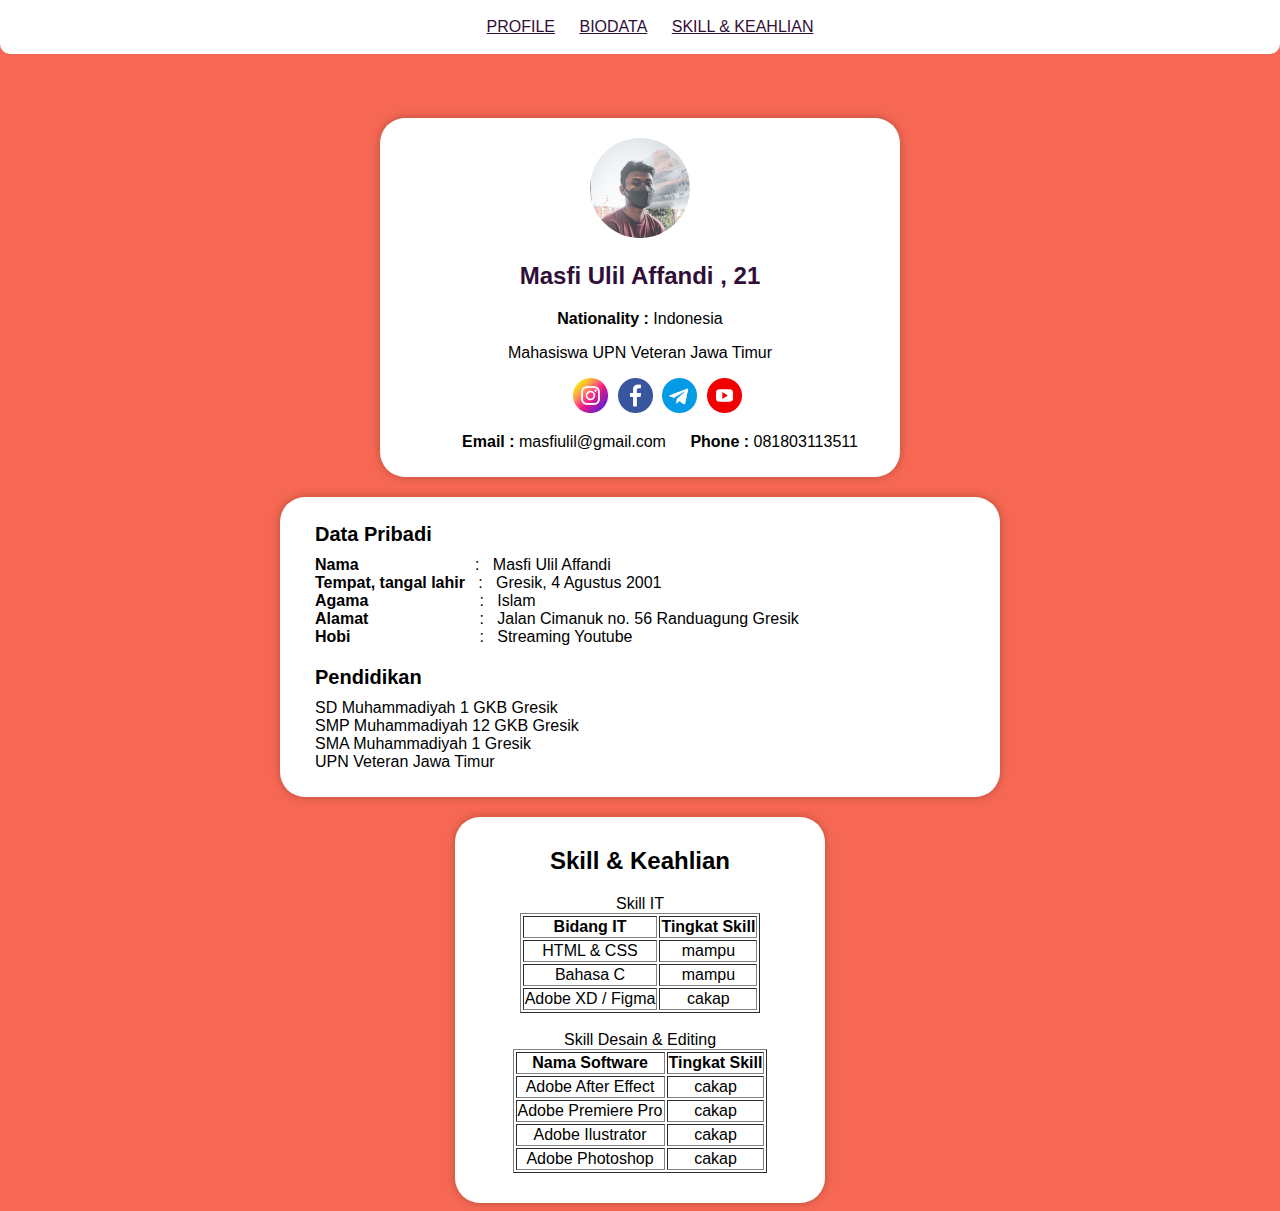
==== index.html @ e4efcbcd "Rename profile.html to index.html" ====
<!DOCTYPE html>
<html lang="en">
<head>  
    <title>Profile</title>
    <link rel="stylesheet" href="style.css">
</head>
<body class="body">
    <div class="navbar">
        <ul class="nav" type="none">
            <li class="list_nav">
                <a class="color_nav" style="color: #300e37;" href="#profile">PROFILE</a>
            </li>
            <li class="list_nav">
                <a class="color_nav" style="color: #300e37;" href="#datadiri">BIODATA</a>
            </li>
            <li class="list_nav">
                <a class="color_nav" style="color: #300e37;" href="#skill">SKILL & KEAHLIAN</a>
            </li>
        </ul>
    </div>

    <div id="profile">
        <img src="/asset/foto.jpeg" alt=foto class="foto">

        <div class="nama"><h2>Masfi Ulil Affandi , 21</h2></div>
        <div class="asal"><b>Nationality :</b> Indonesia</p></div>
        <div class="desc">Mahasiswa UPN Veteran Jawa Timur</div>
        <div class="akun">
            <ul type="none">
                <li class="sosmed">
                    <a href="https://www.instagram.com/masfi.ulil/">
                        <img class="sosmed_size" src="/asset/instagram.png" alt="instagram">
                    </a>
                </li>
                <li class="sosmed">
                    <a href="https://facebook.com/masfi.affandi">
                        <img class="sosmed_size" src="/asset/facebook.png" alt="facebook">
                    </a>
                </li>
                <li class="sosmed">
                    <a href="https://t.me/masfiulil">
                        <img class="sosmed_size" src="/asset/telegram.png" alt="telegram">
                    </a>
                </li>
                <li class="sosmed">
                    <a href="https://www.youtube.com/channel/UChcu3en7qHp-qBBnymBHuXw">
                        <img class="sosmed_size" src="/asset/youtube.png" alt="youtube">
                    </a>
                </li>
            </ul>
        </div>
        <div class="social">
            <ul type="none">
                <li class="social_email">
                    <b>Email :</b> masfiulil@gmail.com
                </li>
                <li class="social_nomor">
                    <b>Phone :</b> 081803113511
                </li>
            </ul>
        </div>
    </div>

    <div id="datadiri">
        <ul class="biodata" type="none">
            <li class="biodata_judul">
                <b> Data Pribadi </b>
            </li>
            <li>
                <b>Nama</b>&emsp;&emsp;&emsp;&emsp;&emsp;&emsp;&emsp;&nbsp;:&nbsp;&nbsp; Masfi Ulil Affandi
            </li>
            <li>
                <b>Tempat, tangal lahir </b>&nbsp; : &nbsp;&nbsp;Gresik, 4 Agustus 2001
            </li>
            <li>
                <b>Agama</b>&nbsp;&nbsp;&nbsp;&nbsp;&nbsp;&nbsp;&nbsp;&nbsp;&nbsp;&nbsp;&nbsp;&nbsp;&nbsp;&nbsp;&nbsp;&nbsp;&nbsp;&nbsp;&nbsp;&nbsp;&nbsp;&nbsp;&nbsp;&nbsp; :&nbsp;&nbsp; Islam
            </li>
            <li>
                 <b>Alamat</b>&nbsp;&nbsp;&nbsp;&nbsp;&nbsp;&nbsp;&nbsp;&nbsp;&nbsp;&nbsp;&nbsp;&nbsp;&nbsp;&nbsp;&nbsp;&nbsp;&nbsp;&nbsp;&nbsp;&nbsp;&nbsp;&nbsp;&nbsp;&nbsp; : &nbsp;&nbsp;Jalan Cimanuk no. 56 Randuagung Gresik
            </li>
            <li>
                <b>Hobi</b>&nbsp;&nbsp;&nbsp;&nbsp;&nbsp;&nbsp;&nbsp;&nbsp;&nbsp;&nbsp;&nbsp;&nbsp;&nbsp;&nbsp;&nbsp;&nbsp;&nbsp;&nbsp;&nbsp;&nbsp;&nbsp;&nbsp;&nbsp;&nbsp;&nbsp;&nbsp;&nbsp;&nbsp; :&nbsp;&nbsp; Streaming Youtube
            </li>
            <li class="biodata_pendidikan">
                    <b>Pendidikan</b>
            </li>
            <li>
                SD Muhammadiyah 1 GKB Gresik
            </li>
            <li>
                SMP Muhammadiyah 12 GKB Gresik
            </li>
            <li>
                SMA Muhammadiyah 1 Gresik
            </li>
            <li>
                UPN Veteran Jawa Timur
            </li>
        </ul>
    </div>
    
        <div class="skill">
            <div id="skill">
                <h2 class="judul_keahlian">Skill & Keahlian</h2>
                <table class="tabel_it" border="1">
                    <caption>Skill IT</caption>
                    <tr>
                        <th>
                            Bidang IT
                        </th>
                        <th>
                            Tingkat Skill
                        </th>
                        <tr>
                            <td>
                                HTML & CSS
                            </td>
                            <td>
                                mampu
                            </td>
                        </tr>
                        <tr>
                            <td>
                                Bahasa C
                            </td>
                            <td>
                                mampu
                            </td>
                        </tr>
                        <tr>
                            <td>
                                Adobe XD / Figma
                            </td>
                            <td>
                                cakap
                            </td>
                        </tr>
                    </tr>
                </table><br>
                <table border="1" class="tabel_desain">
                    <caption>Skill Desain & Editing</caption>
                    <tr>
                        <th>
                            Nama Software
                        </th>
                        <th>
                            Tingkat Skill
                        </th>
                        <tr>
                            <td>
                                Adobe After Effect
                            </td>
                            <td>
                                cakap
                            </td>
                        </tr>
                        <tr>
                            <td>
                                Adobe Premiere Pro
                            </td>
                            <td>
                                cakap
                            </td>
                        </tr>
                        <tr>
                            <td>
                                Adobe Ilustrator
                            </td>
                            <td>
                                cakap
                            </td>
                        </tr>
                        <tr>
                            <td>
                                Adobe Photoshop
                            </td>
                            <td>
                                cakap
                            </td>
                        </tr>
                    </tr>
                </table>
            </div>
        </div>

</body>
</html>
---- style.css ----
body{
    background-color: rgb(246, 104, 83);
    background-repeat: no-repeat;
    background-attachment: fixed;
    font-family: -apple-system, BlinkMacSystemFont, 'Segoe UI', Roboto, Oxygen, Ubuntu, Cantarell, 'Open Sans', 'Helvetica Neue', sans-serif;
    margin-left: 0%; 
    margin-top: 0%; 
    margin-right: 0%;
}
.navbar{
    background-color: rgb(255, 255, 255); 
    padding-top: 2px; 
    padding-bottom: 2px; 
    border-bottom-left-radius: 10px;
    border-bottom-right-radius: 10px;
}
.nav{
    text-align: center;  
    border-width: 2px;
}
.list_nav{
    display: inline-block; 
    padding-right: 20px;
}
.color_nav{
    color: #300e37;
}
#profile{
    margin: auto;
    margin-top: 5%;
    border-radius: 25px;
    padding: 10px;
    padding-top: 20px;
    text-align: center;
    max-width: 500px;
    background-color: rgb(255, 255, 255);
    box-shadow: 0 0 10px rgba(0, 0, 0, 0.247);
}
.foto{
    border-color: black;
    width: 100px;
    border-radius: 100px;
}
.nama{
    color:#300e37;
}
.asal{
    margin-bottom: 10px;
}
ul.akun{
    padding: 4px;
}
.sosmed{
    display: inline-block; 
    padding-right: 5px;
}
.sosmed_size{
    width: 35px;
}
ul.social{
    padding: 1px;
}
.social_email{
    display: inline-block; 
    padding-right: 20px;
}
.social_nomor{
    display: inline-block; 
    padding-right: 0px;
}
#datadiri{
    margin: auto;
    margin-top: 20px;
    border-radius: 25px;
    padding: 10px;
    padding-top: 10px;
    max-width: 700px;
    background-color: rgb(255, 255, 255);
    box-shadow: 0 0 10px rgba(0, 0, 0, 0.247);
}
.biodata{
    padding-right: 25px; 
    padding-left: 25px;
}
.biodata_judul{
    padding-bottom: 10px;
    font-size: 20px;
}
.biodata_pendidikan{
    padding-bottom: 10px; 
    font-size: 20px; 
    padding-top: 20px;
}
.skill{
    margin: auto;
    margin-top: 20px;
    border-radius: 25px;
    padding: 10px;
    padding-bottom: 30px;
    max-width: 350px;
    background-color: rgb(255, 255, 255);
    box-shadow: 0 0 10px rgba(0, 0, 0, 0.247);
}
.judul_keahlian{
    text-align: center;
}
.tabel_it{
    text-align: center; 
    margin: auto;
}
.tabel_desain{
    text-align: center; 
    margin: auto;
}
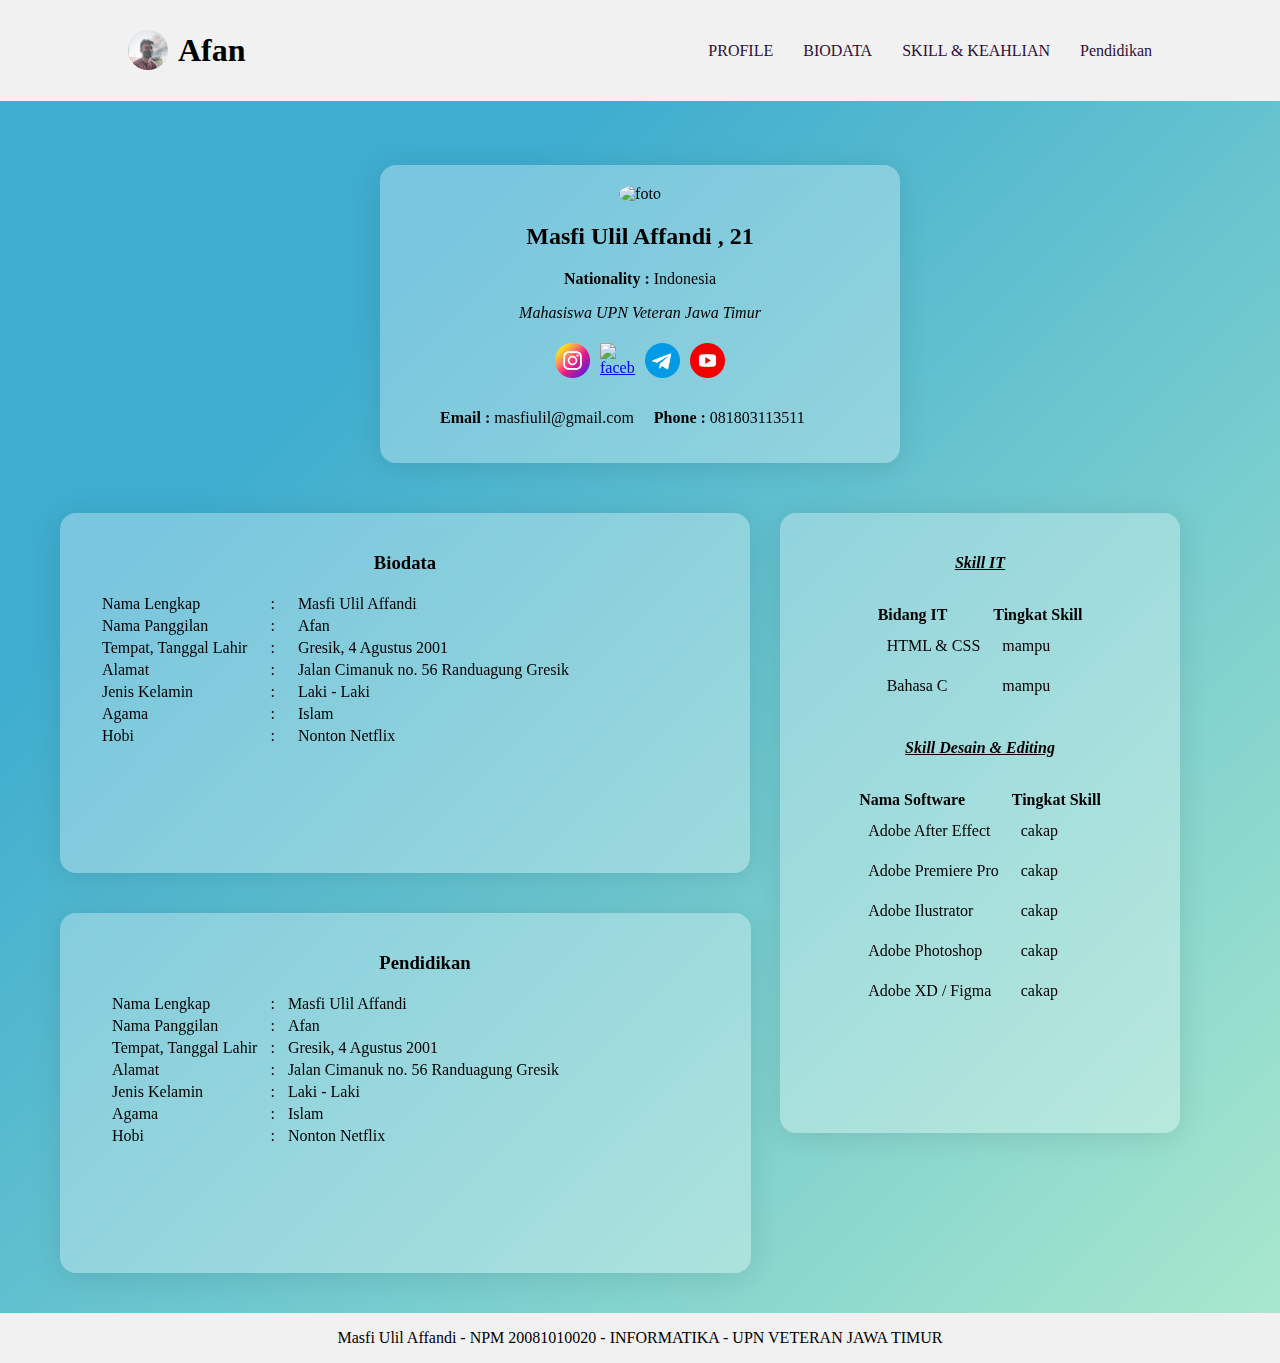
==== commit 56af9fe3: "Update index.html" ====
--- a/index.html
+++ b/index.html
@@ -1,187 +1,220 @@
 <!DOCTYPE html>
 <html lang="en">
-<head>  
-    <title>Profile</title>
+<head>
+    <meta charset="UTF-8">
+    <meta http-equiv="X-UA-Compatible" content="IE=edge">
+    <meta name="viewport" content="width=device-width, initial-scale=1.0">
     <link rel="stylesheet" href="style.css">
+
+    <link rel="preconnect" href="https://fonts.googleapis.com">
+    <link rel="preconnect" href="https://fonts.gstatic.com" crossorigin>
+    
+    <title>Profile Diri</title>
 </head>
-<body class="body">
-    <div class="navbar">
-        <ul class="nav" type="none">
-            <li class="list_nav">
-                <a class="color_nav" style="color: #300e37;" href="#profile">PROFILE</a>
-            </li>
-            <li class="list_nav">
-                <a class="color_nav" style="color: #300e37;" href="#datadiri">BIODATA</a>
-            </li>
-            <li class="list_nav">
-                <a class="color_nav" style="color: #300e37;" href="#skill">SKILL & KEAHLIAN</a>
-            </li>
-        </ul>
-    </div>
-
-    <div id="profile">
-        <img src="/asset/foto.jpeg" alt=foto class="foto">
-
-        <div class="nama"><h2>Masfi Ulil Affandi , 21</h2></div>
-        <div class="asal"><b>Nationality :</b> Indonesia</p></div>
-        <div class="desc">Mahasiswa UPN Veteran Jawa Timur</div>
-        <div class="akun">
-            <ul type="none">
-                <li class="sosmed">
-                    <a href="https://www.instagram.com/masfi.ulil/">
-                        <img class="sosmed_size" src="/asset/instagram.png" alt="instagram">
-                    </a>
-                </li>
-                <li class="sosmed">
-                    <a href="https://facebook.com/masfi.affandi">
-                        <img class="sosmed_size" src="/asset/facebook.png" alt="facebook">
-                    </a>
-                </li>
-                <li class="sosmed">
-                    <a href="https://t.me/masfiulil">
-                        <img class="sosmed_size" src="/asset/telegram.png" alt="telegram">
-                    </a>
-                </li>
-                <li class="sosmed">
-                    <a href="https://www.youtube.com/channel/UChcu3en7qHp-qBBnymBHuXw">
-                        <img class="sosmed_size" src="/asset/youtube.png" alt="youtube">
-                    </a>
+<body>
+    <nav class="header">
+        <div class="container">
+            <img src="../asset/foto.jpeg" alt=foto class="foto_username">
+            <p class="username">
+                <b>Afan</b>
+            </p>
+            <ul class="navigation">
+                <li>
+                    <a href="#pendidikan">Pendidikan</a>
+                </li>
+                <li>
+                    <a href="#skill">SKILL & KEAHLIAN</a>
+                </li>
+                <li>
+                    <a href="#datadiri">BIODATA</a>
+                </li>
+                <li>
+                    <a href="#profile">PROFILE</a>
                 </li>
             </ul>
         </div>
-        <div class="social">
-            <ul type="none">
-                <li class="social_email">
-                    <b>Email :</b> masfiulil@gmail.com
-                </li>
-                <li class="social_nomor">
-                    <b>Phone :</b> 081803113511
-                </li>
-            </ul>
-        </div>
-    </div>
-
-    <div id="datadiri">
-        <ul class="biodata" type="none">
-            <li class="biodata_judul">
-                <b> Data Pribadi </b>
-            </li>
-            <li>
-                <b>Nama</b>&emsp;&emsp;&emsp;&emsp;&emsp;&emsp;&emsp;&nbsp;:&nbsp;&nbsp; Masfi Ulil Affandi
-            </li>
-            <li>
-                <b>Tempat, tangal lahir </b>&nbsp; : &nbsp;&nbsp;Gresik, 4 Agustus 2001
-            </li>
-            <li>
-                <b>Agama</b>&nbsp;&nbsp;&nbsp;&nbsp;&nbsp;&nbsp;&nbsp;&nbsp;&nbsp;&nbsp;&nbsp;&nbsp;&nbsp;&nbsp;&nbsp;&nbsp;&nbsp;&nbsp;&nbsp;&nbsp;&nbsp;&nbsp;&nbsp;&nbsp; :&nbsp;&nbsp; Islam
-            </li>
-            <li>
-                 <b>Alamat</b>&nbsp;&nbsp;&nbsp;&nbsp;&nbsp;&nbsp;&nbsp;&nbsp;&nbsp;&nbsp;&nbsp;&nbsp;&nbsp;&nbsp;&nbsp;&nbsp;&nbsp;&nbsp;&nbsp;&nbsp;&nbsp;&nbsp;&nbsp;&nbsp; : &nbsp;&nbsp;Jalan Cimanuk no. 56 Randuagung Gresik
-            </li>
-            <li>
-                <b>Hobi</b>&nbsp;&nbsp;&nbsp;&nbsp;&nbsp;&nbsp;&nbsp;&nbsp;&nbsp;&nbsp;&nbsp;&nbsp;&nbsp;&nbsp;&nbsp;&nbsp;&nbsp;&nbsp;&nbsp;&nbsp;&nbsp;&nbsp;&nbsp;&nbsp;&nbsp;&nbsp;&nbsp;&nbsp; :&nbsp;&nbsp; Streaming Youtube
-            </li>
-            <li class="biodata_pendidikan">
-                    <b>Pendidikan</b>
-            </li>
-            <li>
-                SD Muhammadiyah 1 GKB Gresik
-            </li>
-            <li>
-                SMP Muhammadiyah 12 GKB Gresik
-            </li>
-            <li>
-                SMA Muhammadiyah 1 Gresik
-            </li>
-            <li>
-                UPN Veteran Jawa Timur
-            </li>
-        </ul>
-    </div>
-    
-        <div class="skill">
-            <div id="skill">
-                <h2 class="judul_keahlian">Skill & Keahlian</h2>
-                <table class="tabel_it" border="1">
-                    <caption>Skill IT</caption>
-                    <tr>
-                        <th>
-                            Bidang IT
-                        </th>
-                        <th>
-                            Tingkat Skill
-                        </th>
-                        <tr>
-                            <td>
-                                HTML & CSS
-                            </td>
-                            <td>
-                                mampu
-                            </td>
-                        </tr>
-                        <tr>
-                            <td>
-                                Bahasa C
-                            </td>
-                            <td>
-                                mampu
-                            </td>
-                        </tr>
-                        <tr>
-                            <td>
-                                Adobe XD / Figma
-                            </td>
-                            <td>
-                                cakap
-                            </td>
-                        </tr>
-                    </tr>
-                </table><br>
-                <table border="1" class="tabel_desain">
-                    <caption>Skill Desain & Editing</caption>
-                    <tr>
-                        <th>
-                            Nama Software
-                        </th>
-                        <th>
-                            Tingkat Skill
-                        </th>
-                        <tr>
-                            <td>
-                                Adobe After Effect
-                            </td>
-                            <td>
-                                cakap
-                            </td>
-                        </tr>
-                        <tr>
-                            <td>
-                                Adobe Premiere Pro
-                            </td>
-                            <td>
-                                cakap
-                            </td>
-                        </tr>
-                        <tr>
-                            <td>
-                                Adobe Ilustrator
-                            </td>
-                            <td>
-                                cakap
-                            </td>
-                        </tr>
-                        <tr>
-                            <td>
-                                Adobe Photoshop
-                            </td>
-                            <td>
-                                cakap
-                            </td>
-                        </tr>
-                    </tr>
-                </table>
+    </nav>
+
+    <section id="profile">
+        <div class="profile">
+                <img src="../aset/foto.jpeg" alt=foto class="foto">
+            <div class="nama"><h2>Masfi Ulil Affandi , 21</h2></div>
+            <div class="asal"><b>Nationality :</b> Indonesia</p></div>
+            <div class="desc"><i>Mahasiswa UPN Veteran Jawa Timur</i></div>
+            <div class="akun">
+                <ul type="none">
+                    <li class="sosmed">
+                        <a href="https://www.instagram.com/masfi.ulil/">
+                            <img src="/asset/instagram.png" alt="instagram">
+                        </a>
+                    </li>
+                    <li class="sosmed">
+                        <a href="https://facebook.com/masfi.affandi">
+                            <img src="facebook.png" alt="facebook">
+                        </a>
+                    </li>
+                    <li class="sosmed">
+                        <a href="https://t.me/masfiulil">
+                            <img src="/asset/telegram.png" alt="telegram">
+                        </a>
+                    </li>
+                    <li class="sosmed">
+                        <a href="https://www.youtube.com/channel/UChcu3en7qHp-qBBnymBHuXw">
+                            <img src="/asset/youtube.png" alt="youtube">
+                        </a>
+                    </li>
+                </ul>
+            </div>
+            <div class="social">
+                <ul type="none">
+                    <li>
+                        <p><b>Email :</b> masfiulil@gmail.com</p>
+                    </li>
+                    <li>
+                        <p><b>Phone :</b> 081803113511</p>
+                    </li>
+                </ul>
             </div>
         </div>
-
+    </section>
+
+
+
+    <section id="datadiri">
+        <div class="parent">
+                <div class="biodata">
+                    <table>
+                        <tr>
+                            <h3>Biodata</h3>
+                            <td>Nama Lengkap</td>
+                            <td>:</td>
+                            <td>Masfi Ulil Affandi</td>
+                        </tr>
+                        <tr>
+                            <td>Nama Panggilan</td>
+                            <td>:</td>
+                            <td>Afan</td>
+                        </tr>
+                        <tr>
+                            <td>Tempat, Tanggal Lahir</td>
+                            <td>:</td>
+                            <td>Gresik, 4 Agustus 2001</td>
+                        </tr>
+                        <tr>
+                            <td>Alamat</td>
+                            <td>:</td>
+                            <td>Jalan Cimanuk no. 56 Randuagung Gresik</td>
+                        </tr>
+                        <tr>
+                            <td>Jenis Kelamin</td>
+                            <td>:</td>
+                            <td>Laki - Laki</td>
+                        </tr>
+                        <tr>
+                            <td>Agama</td>
+                            <td>:</td>
+                            <td>Islam</td>
+                        </tr>
+                        <tr>
+                            <td>Hobi</td>
+                            <td>:</td>
+                            <td>Nonton Netflix</td>
+                        </tr>
+
+                    </table>
+                </div>
+                <div class="skill" id="skill">
+                    <table>
+                        <caption><h4><i><u>Skill IT</u></i></h4></caption>
+                            <tr>
+                                <th>Bidang IT</th>
+                                <th>Tingkat Skill</th>
+                                <tr>
+                                    <td>HTML & CSS</td>
+                                    <td>mampu</td>
+                                </tr>
+                                <tr>
+                                    <td>Bahasa C</td>
+                                    <td>mampu</td>
+                                </tr>
+                            </tr>
+                    </table>       
+                    <table>       
+                            <caption><h4><i><u>Skill Desain & Editing</u></i></h4></caption>
+                            <tr>
+                                <th>Nama Software</th>
+                                <th>Tingkat Skill</th>
+                                <tr>
+                                    <td>Adobe After Effect</td>
+                                    <td>cakap</td>
+                                </tr>
+                                <tr>
+                                    <td>Adobe Premiere Pro</td>
+                                    <td>cakap</td>
+                                </tr>
+                                <tr>
+                                    <td>Adobe Ilustrator</td>
+                                    <td>cakap</td>
+                                </tr>
+                                <tr>
+                                    <td>Adobe Photoshop</td>
+                                    <td>cakap</td>
+                                </tr>
+                                <tr>
+                                    <td>Adobe XD / Figma</td>
+                                    <td>cakap</td>
+                                </tr>
+                            </tr>
+                    </table>
+                </div>
+                <div class="pendidikan" id="pendidikan">
+                    <table>
+                        <tr>
+                            <h3>Pendidikan</h3>
+                            <td>Nama Lengkap</td>
+                            <td>:</td>
+                            <td>Masfi Ulil Affandi</td>
+                        </tr>
+                        <tr>
+                            <td>Nama Panggilan</td>
+                            <td>:</td>
+                            <td>Afan</td>
+                        </tr>
+                        <tr>
+                            <td>Tempat, Tanggal Lahir</td>
+                            <td>:</td>
+                            <td>Gresik, 4 Agustus 2001</td>
+                        </tr>
+                        <tr>
+                            <td>Alamat</td>
+                            <td>:</td>
+                            <td>Jalan Cimanuk no. 56 Randuagung Gresik</td>
+                        </tr>
+                        <tr>
+                            <td>Jenis Kelamin</td>
+                            <td>:</td>
+                            <td>Laki - Laki</td>
+                        </tr>
+                        <tr>
+                            <td>Agama</td>
+                            <td>:</td>
+                            <td>Islam</td>
+                        </tr>
+                        <tr>
+                            <td>Hobi</td>
+                            <td>:</td>
+                            <td>Nonton Netflix</td>
+                        </tr>
+        
+                    </table>
+                </div>
+        </div>
+        
+
+    <footer class="footer">
+        <P>
+            Masfi Ulil Affandi - NPM 20081010020 - INFORMATIKA - UPN VETERAN JAWA TIMUR
+        </P>
+    </footer>
 </body>
 </html>
--- a/style.css
+++ b/style.css
@@ -1,114 +1,182 @@
-body{
-    background-color: rgb(246, 104, 83);
-    background-repeat: no-repeat;
-    background-attachment: fixed;
-    font-family: -apple-system, BlinkMacSystemFont, 'Segoe UI', Roboto, Oxygen, Ubuntu, Cantarell, 'Open Sans', 'Helvetica Neue', sans-serif;
-    margin-left: 0%; 
-    margin-top: 0%; 
-    margin-right: 0%;
-}
-.navbar{
-    background-color: rgb(255, 255, 255); 
-    padding-top: 2px; 
-    padding-bottom: 2px; 
-    border-bottom-left-radius: 10px;
-    border-bottom-right-radius: 10px;
-}
-.nav{
-    text-align: center;  
-    border-width: 2px;
-}
-.list_nav{
-    display: inline-block; 
-    padding-right: 20px;
-}
-.color_nav{
-    color: #300e37;
-}
-#profile{
-    margin: auto;
-    margin-top: 5%;
-    border-radius: 25px;
-    padding: 10px;
-    padding-top: 20px;
-    text-align: center;
-    max-width: 500px;
-    background-color: rgb(255, 255, 255);
-    box-shadow: 0 0 10px rgba(0, 0, 0, 0.247);
-}
-.foto{
-    border-color: black;
-    width: 100px;
-    border-radius: 100px;
-}
-.nama{
-    color:#300e37;
-}
-.asal{
-    margin-bottom: 10px;
-}
-ul.akun{
-    padding: 4px;
-}
-.sosmed{
-    display: inline-block; 
-    padding-right: 5px;
-}
-.sosmed_size{
-    width: 35px;
-}
-ul.social{
-    padding: 1px;
-}
-.social_email{
-    display: inline-block; 
-    padding-right: 20px;
-}
-.social_nomor{
-    display: inline-block; 
-    padding-right: 0px;
-}
-#datadiri{
-    margin: auto;
-    margin-top: 20px;
-    border-radius: 25px;
-    padding: 10px;
-    padding-top: 10px;
-    max-width: 700px;
-    background-color: rgb(255, 255, 255);
-    box-shadow: 0 0 10px rgba(0, 0, 0, 0.247);
-}
-.biodata{
-    padding-right: 25px; 
-    padding-left: 25px;
-}
-.biodata_judul{
-    padding-bottom: 10px;
-    font-size: 20px;
-}
-.biodata_pendidikan{
-    padding-bottom: 10px; 
-    font-size: 20px; 
-    padding-top: 20px;
-}
-.skill{
-    margin: auto;
-    margin-top: 20px;
-    border-radius: 25px;
-    padding: 10px;
-    padding-bottom: 30px;
-    max-width: 350px;
-    background-color: rgb(255, 255, 255);
-    box-shadow: 0 0 10px rgba(0, 0, 0, 0.247);
-}
-.judul_keahlian{
-    text-align: center;
-}
-.tabel_it{
-    text-align: center; 
-    margin: auto;
-}
-.tabel_desain{
-    text-align: center; 
-    margin: auto;
+body{
+    margin: 0px;
+    font-family: Poppins;
+    background-color: #abe9cd;
+    background-image: linear-gradient(315deg, #abe9cd 0%, #3eadcf 74%);
+
+}
+
+.container{
+    width: 80%;
+    overflow: hidden;
+    margin: auto;
+}
+
+.header{
+    overflow: hidden;
+    background-color: rgb(241, 241, 241);
+}
+
+.header img{
+    width: 40px;
+    border-radius: 50%;
+    float: left;
+    margin-top: 30px;
+    margin-right:10px;
+}
+
+.header .username{
+    font-family: Montserrat;
+    font-size: 32px;
+    float: left;
+}   
+
+.header .navigation{
+    float: right;
+    margin-top: 42px;
+}
+
+.header .navigation li {
+    float: right;
+    display: block;
+    margin-left: 30px;
+}
+
+.header .navigation li a{
+    color: #300e37;
+    text-decoration: none;
+}
+
+.header .navigation li a:hover{
+    color: rgb(57, 114, 255);
+    text-decoration: underline;
+}
+
+.profile{
+    margin: auto;
+    margin-top: 5%;
+    border-radius: 25px;
+    padding: 10px;
+    padding-top: 20px;
+    text-align: center;
+    max-width: 500px;
+    background: rgba(255, 255, 255, 0.31);
+    border-radius: 16px;
+    box-shadow: 0 4px 30px rgba(0, 0, 0, 0.1);
+    backdrop-filter: blur(4.5px);
+}
+
+.foto{
+    width: 90px;
+    border-radius: 50%;
+}
+
+.profile .akun ul{
+    margin-right: 40px;
+    display: flex;  
+    justify-content: center;
+}
+
+.akun .sosmed img{
+    width: 35px;
+    display: flex;  
+    margin: 5px;
+    display: block;
+}
+
+.social ul{
+    display: flex;
+    
+}    
+
+.profile .social p{
+    display: block;
+    margin: 10px;
+}
+
+.parent{
+    display: flex;
+    box-sizing: border-box;
+    flex-wrap: wrap;
+    width: 1160px;
+    height: 800px;
+    margin: auto;
+    margin-top: 50px;
+    /* border: 1px solid #333; */
+}
+
+.parent div{
+    width: 650px;
+    height: 320px;
+    margin-right: 30px;
+    margin-bottom: -2000px;
+}
+
+.parent div.skill{
+    width: 400px;
+    height: 600px;
+}
+
+.biodata{
+    background: rgba(255, 255, 255, 0.31);
+    border-radius: 16px;
+    box-shadow: 0 4px 30px rgba(0, 0, 0, 0.1);
+    backdrop-filter: blur(4.5px);
+    padding: 20px;
+    
+}
+.biodata h3{
+    text-align: center;
+}
+.biodata table td{
+    padding-left: 20px;
+}
+
+.skill{
+    background: rgba(255, 255, 255, 0.31);
+    border-radius: 16px;
+    box-shadow: 0 4px 30px rgba(0, 0, 0, 0.1);
+    backdrop-filter: blur(4.5px);
+    padding-top: 20px;
+    
+}
+
+.skill table{
+    margin: auto;
+    padding-bottom: 30px;
+    padding: 10px;
+}
+
+.skill table td{
+    padding: 10px;
+}
+
+.skill table th{
+    text-align: left;
+}
+
+.pendidikan{
+    background: rgba(255, 255, 255, 0.31);
+    border-radius: 16px;
+    box-shadow: 0 4px 30px rgba(0, 0, 0, 0.1);
+    backdrop-filter: blur(4.5px);
+    width: 650px;
+    height: 320px;
+    padding: 20px;
+    padding-left: 40px;
+    padding-right: 1px;
+}
+
+.pendidikan h3{
+    text-align: center;
+}
+
+.pendidikan table td{
+    padding-left: 10px;
+}
+
+.footer{
+    text-align: center;
+    overflow: hidden;
+    background-color: rgb(241, 241, 241);
 }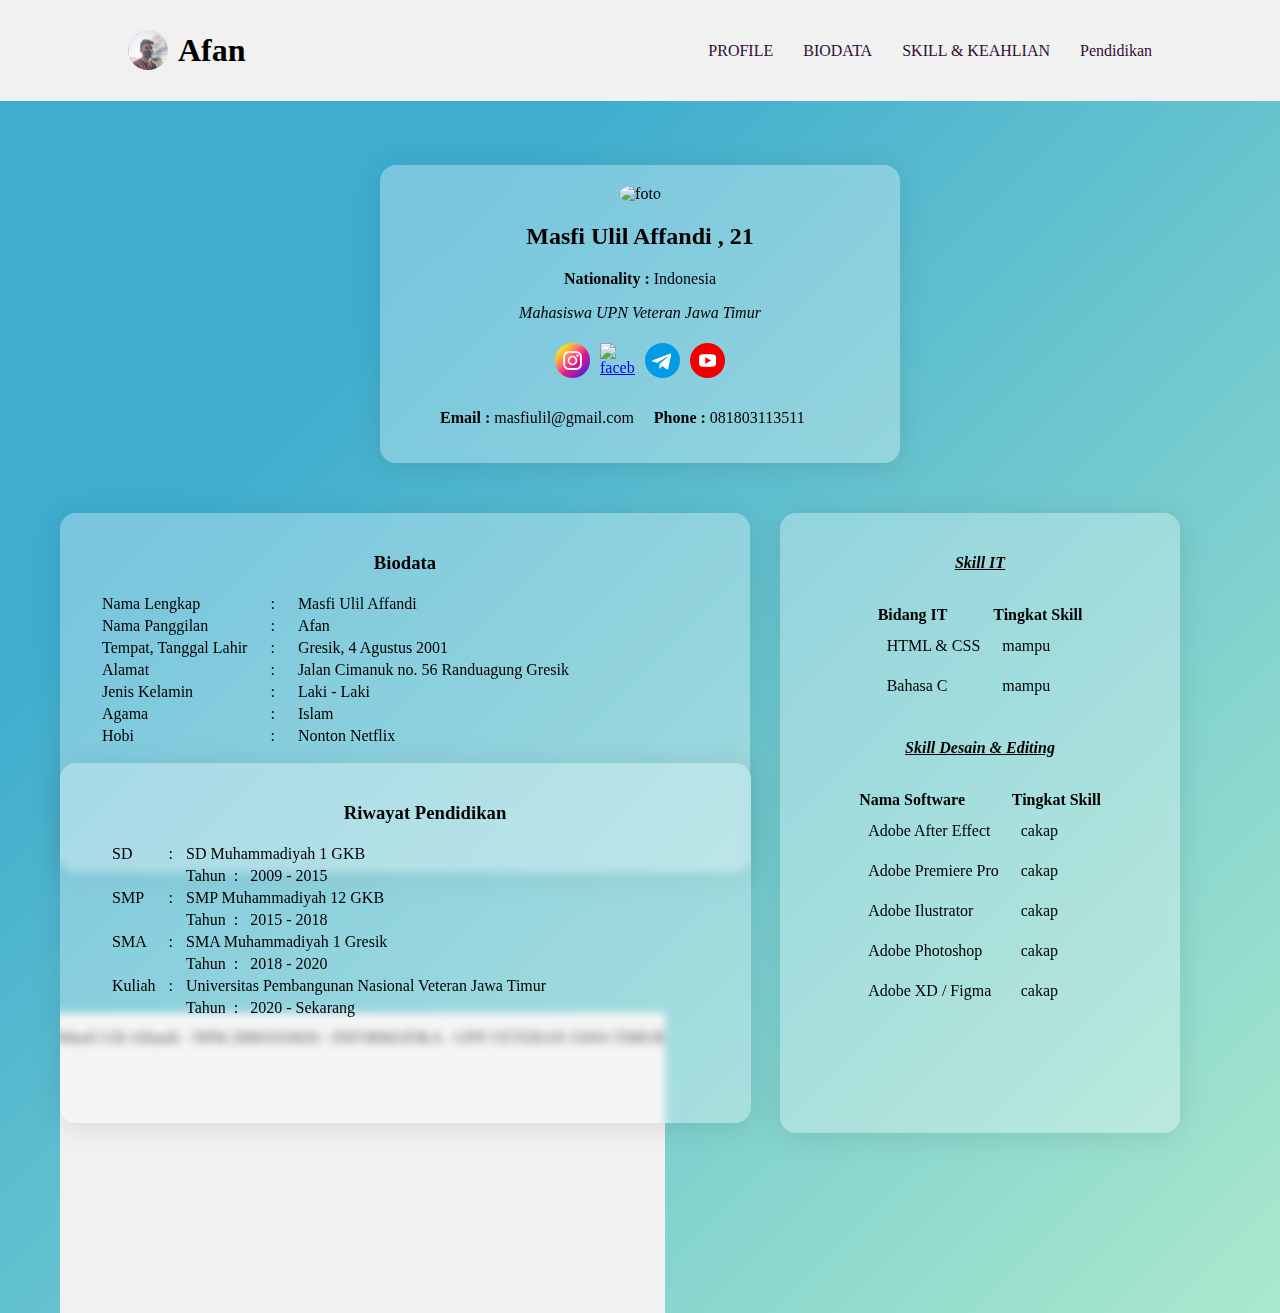
==== commit 2ea309a5: "Update index.html" ====
--- a/index.html
+++ b/index.html
@@ -170,45 +170,48 @@
                 <div class="pendidikan" id="pendidikan">
                     <table>
                         <tr>
-                            <h3>Pendidikan</h3>
-                            <td>Nama Lengkap</td>
-                            <td>:</td>
-                            <td>Masfi Ulil Affandi</td>
-                        </tr>
-                        <tr>
-                            <td>Nama Panggilan</td>
-                            <td>:</td>
-                            <td>Afan</td>
-                        </tr>
-                        <tr>
-                            <td>Tempat, Tanggal Lahir</td>
-                            <td>:</td>
-                            <td>Gresik, 4 Agustus 2001</td>
-                        </tr>
-                        <tr>
-                            <td>Alamat</td>
-                            <td>:</td>
-                            <td>Jalan Cimanuk no. 56 Randuagung Gresik</td>
-                        </tr>
-                        <tr>
-                            <td>Jenis Kelamin</td>
-                            <td>:</td>
-                            <td>Laki - Laki</td>
-                        </tr>
-                        <tr>
-                            <td>Agama</td>
-                            <td>:</td>
-                            <td>Islam</td>
-                        </tr>
-                        <tr>
-                            <td>Hobi</td>
-                            <td>:</td>
-                            <td>Nonton Netflix</td>
-                        </tr>
-        
+                            <h3>Riwayat Pendidikan</h3>
+                            <td>SD</td>
+                            <td>:</td>
+                            <td>SD Muhammadiyah 1 GKB</td>
+                        </tr>
+                        <tr>
+                            <td></td>
+                            <td></td>
+                            <td>Tahun &nbsp;: &nbsp; 2009 - 2015</td>
+                        </tr>
+                        <tr>
+                            <td>SMP</td>
+                            <td>:</td>
+                            <td>SMP Muhammadiyah 12 GKB</td>
+                        </tr>
+                        <tr>
+                            <td></td>
+                            <td></td>
+                            <td>Tahun &nbsp;: &nbsp; 2015 - 2018</td>
+                        </tr>
+                        <tr>
+                            <td>SMA</td>
+                            <td>:</td>
+                            <td>SMA Muhammadiyah 1 Gresik</td>
+                        </tr>
+                        <tr>
+                            <td></td>
+                            <td></td>
+                            <td>Tahun &nbsp;: &nbsp; 2018 - 2020</td>
+                        </tr>
+                        <tr>
+                            <td>Kuliah</td>
+                            <td>:</td>
+                            <td>Universitas Pembangunan Nasional Veteran Jawa Timur</td>
+                        </tr>
+                        <tr>
+                            <td></td>
+                            <td></td>
+                            <td>Tahun &nbsp;: &nbsp; 2020 - Sekarang</td>
+                        </tr>
                     </table>
                 </div>
-        </div>
         
 
     <footer class="footer">
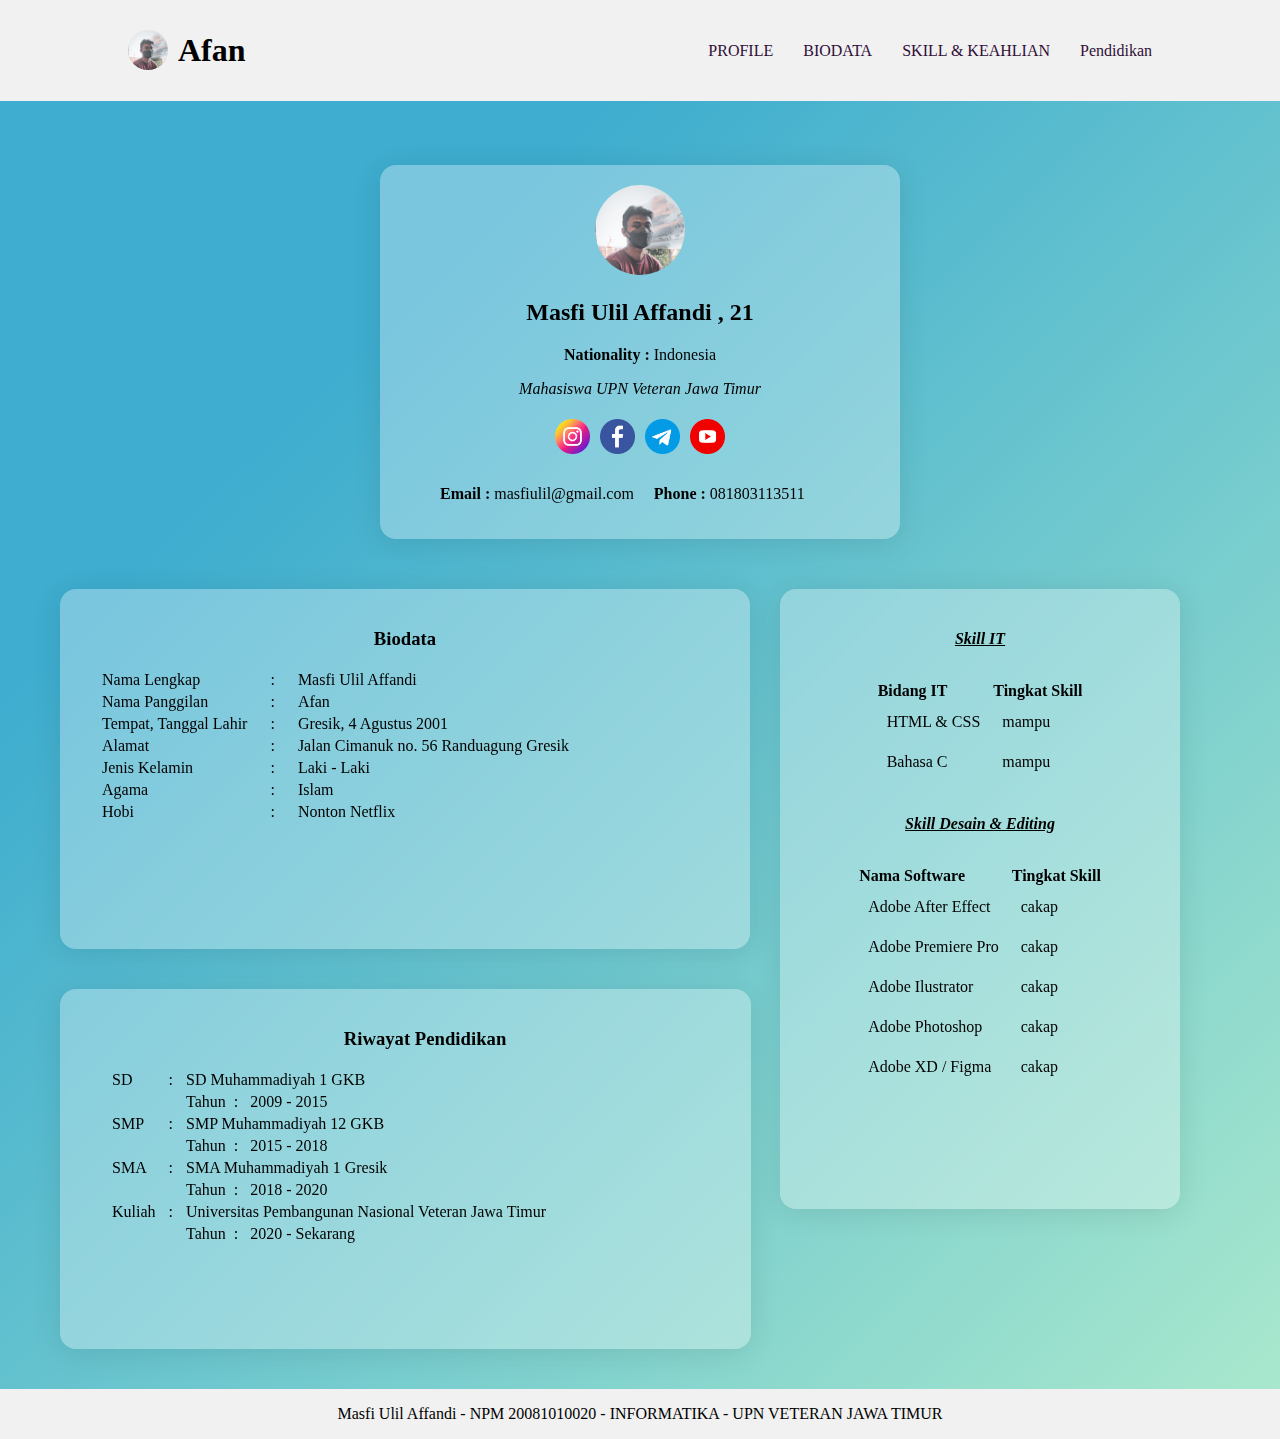
==== commit 29849ac8: "Update index.html" ====
--- a/index.html
+++ b/index.html
@@ -37,7 +37,7 @@
 
     <section id="profile">
         <div class="profile">
-                <img src="../aset/foto.jpeg" alt=foto class="foto">
+                <img src="../asset/foto.jpeg" alt=foto class="foto">
             <div class="nama"><h2>Masfi Ulil Affandi , 21</h2></div>
             <div class="asal"><b>Nationality :</b> Indonesia</p></div>
             <div class="desc"><i>Mahasiswa UPN Veteran Jawa Timur</i></div>
@@ -50,7 +50,7 @@
                     </li>
                     <li class="sosmed">
                         <a href="https://facebook.com/masfi.affandi">
-                            <img src="facebook.png" alt="facebook">
+                            <img src="/asset/facebook.png" alt="facebook">
                         </a>
                     </li>
                     <li class="sosmed">
@@ -212,6 +212,7 @@
                         </tr>
                     </table>
                 </div>
+        </div>
         
 
     <footer class="footer">
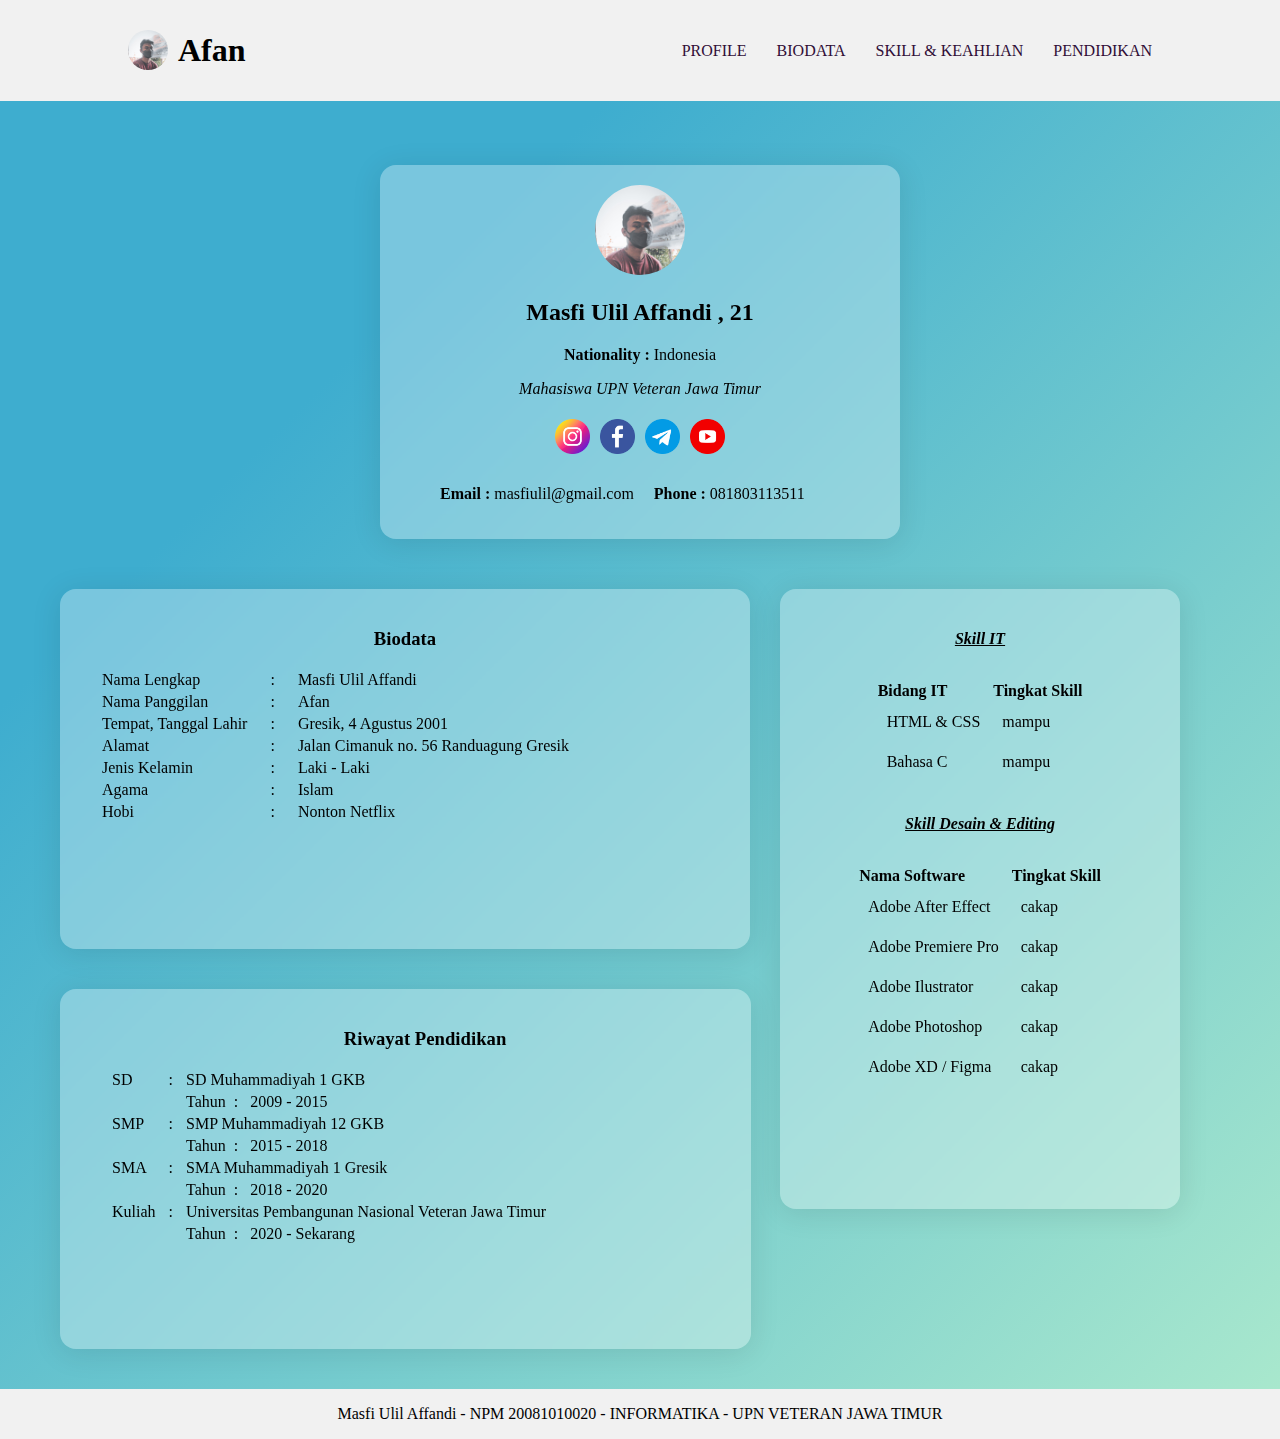
==== commit fed666e9: "Update index.html" ====
--- a/index.html
+++ b/index.html
@@ -20,7 +20,7 @@
             </p>
             <ul class="navigation">
                 <li>
-                    <a href="#pendidikan">Pendidikan</a>
+                    <a href="#pendidikan">PENDIDIKAN</a>
                 </li>
                 <li>
                     <a href="#skill">SKILL & KEAHLIAN</a>
